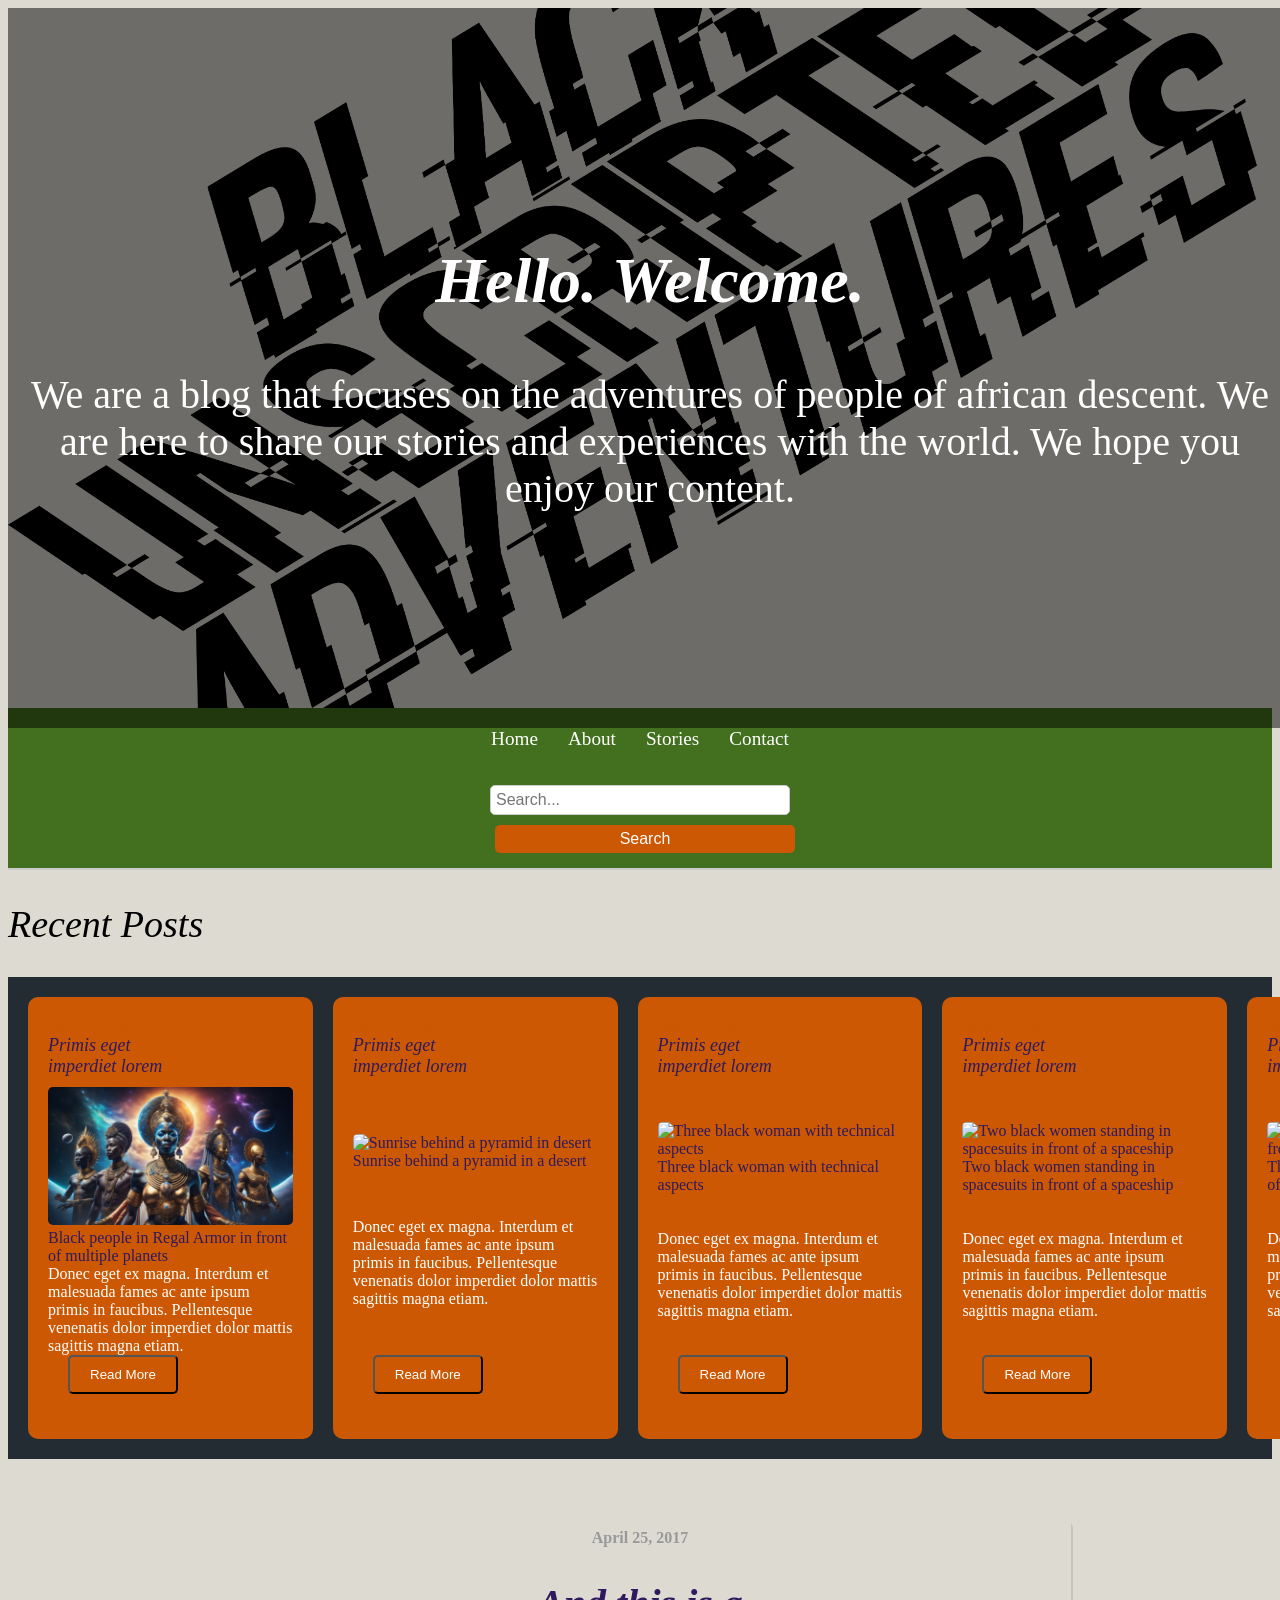
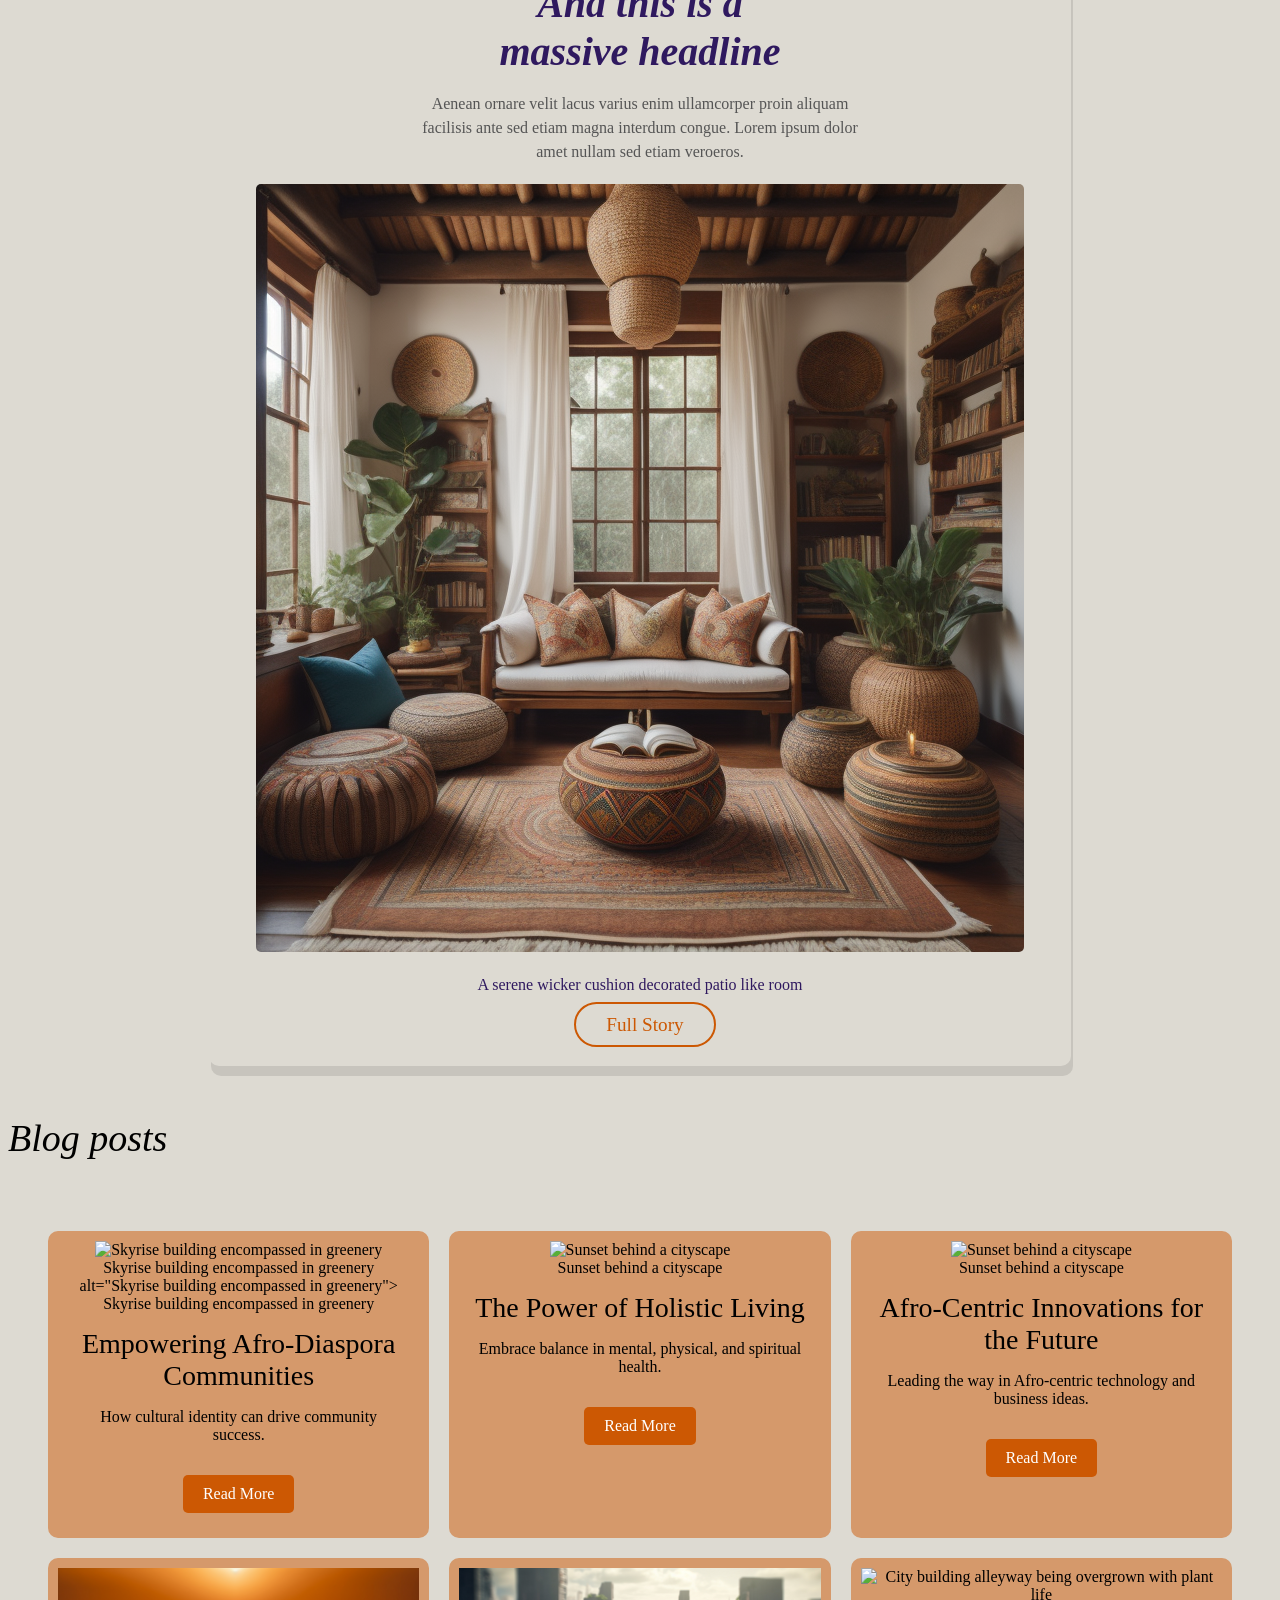
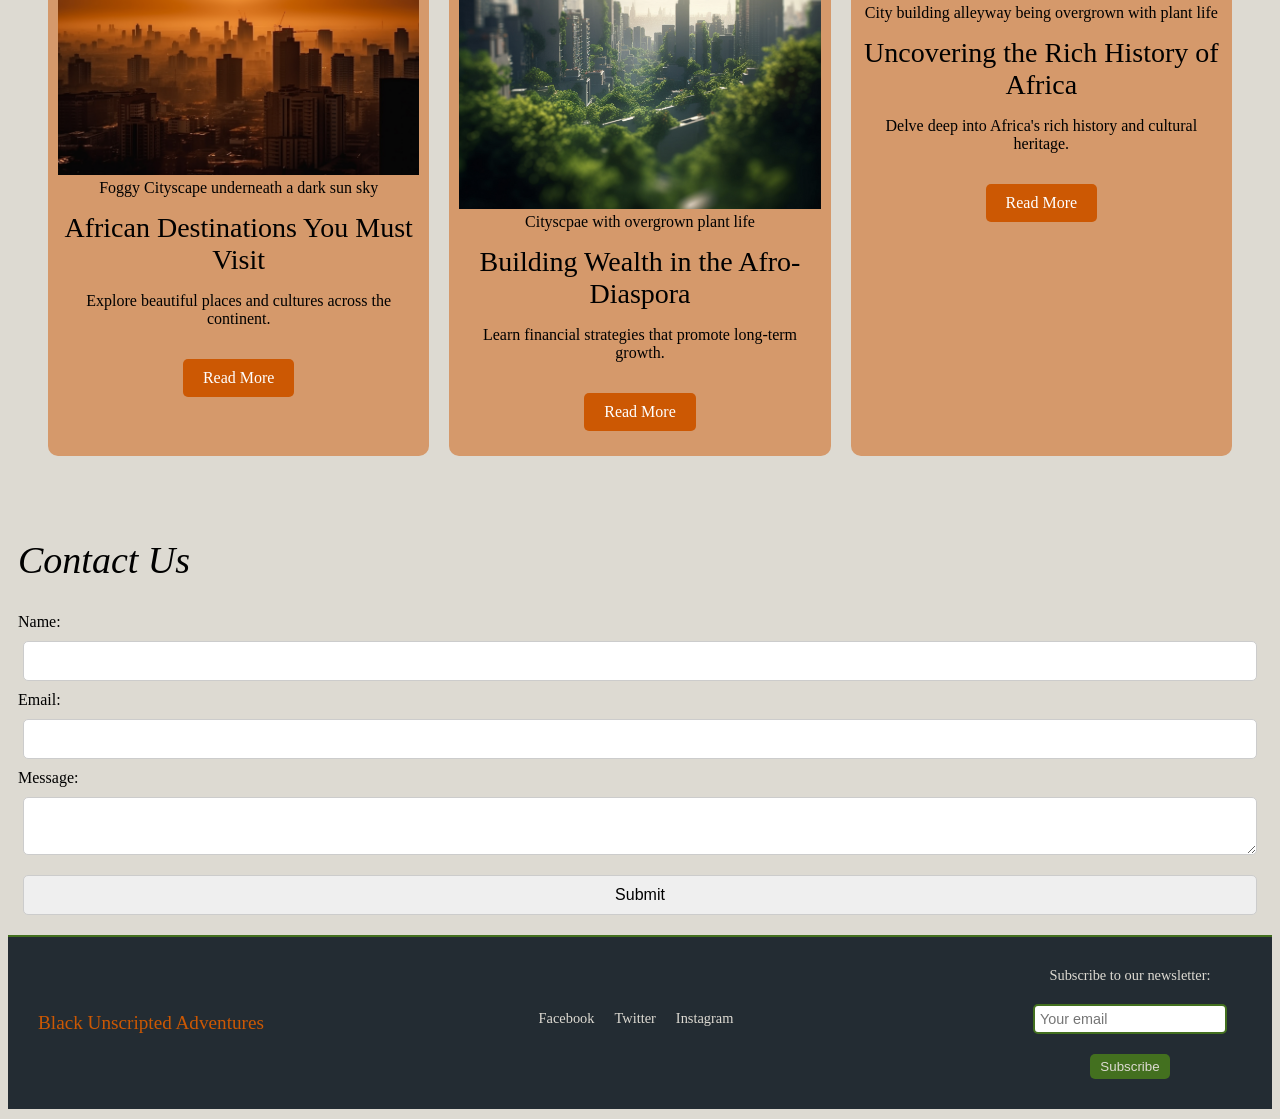
==== index.html @ 0877e968 "Change Location" ====
<!DOCTYPE html>
<html lang="en">
<head>
    <meta charset="UTF-8">
    <meta name="viewport" content="width=device-width, initial-scale=1.0">
    <title>Omegea Blog</title>
    <link rel="stylesheet" href="css/main.css">

</head>

<body>
<!--Header Section-->
<header class="hero">
    <div class="overlay">
        <h2><strong>Hello. Welcome.</strong></h2>
        <p>We are a blog that focuses on the adventures of people of african descent. We are here to share our stories
            and experiences with the world. We hope you enjoy our content.
        </p>
    </div>
</header>

<div class="site-header">
    <nav class="navbar">
        <ul>
            <li><a href="index.html">Home</a></li>
            <li><a href="pages/about.html">About</a></li>
            <li><a href="pages/stories.html">Stories</a></li>
            <li><a href="#contact-form">Contact</a></li>
        </ul>
    </nav>

    <!--Search Bar-->
    <div class="search-bar">
        <form action="/search" method="get">
            <input type="search" id="site-search" placeholder="Search..." name="site-search"
                   aria-label="Search through site content">
            <button>Search</button>
        </form>
    </div>
</div>

<main>
    <!--Featured Posts Carousel-->
    <section id="carousel-cards">
        <h2>
            Recent Posts
        </h2>
        <div id="carousel" class="carousel">
            <div class="carousel-item">
                <header>
                    <span class="date">April 22, 2017</span>
                    <h2><a href="pages/blog-post.html">Primis eget<br/>imperdiet lorem</a></h2>
                </header>
                <a href="pages/blog-post.html" class="image fit"> <img
                        src="assets/images/stock/7.png" alt="Black people in regal armor in front of planets"/><figcaption>Black people in Regal Armor in front of multiple planets</figcaption></a>
                <p>Donec eget ex magna. Interdum et malesuada fames ac ante ipsum primis in faucibus. Pellentesque
                    venenatis dolor imperdiet dolor mattis sagittis magna etiam.</p>
                <ul class="actions special">
                    <li><a href="pages/blog-post.html">
                        <button class="read-more" type="button">Read More</button>
                    </a></li>
                </ul>
            </div>

            <div class="carousel-item">
                <header>
                    <span class="date">April 22, 2017</span>
                    <h2><a href="pages/blog-post.html">Primis eget<br/>imperdiet lorem</a></h2>
                </header>
                <a href="pages/blog-post.html" class="image fit"> <img
                        src="assets/images/stock/8.jpg" alt="Sunrise behind a pyramid in desert"/><figcaption>Sunrise behind a pyramid in a desert</figcaption></a>
                <p>Donec eget ex magna. Interdum et malesuada fames ac ante ipsum primis in faucibus. Pellentesque
                    venenatis dolor imperdiet dolor mattis sagittis magna etiam.</p>
                <ul class="actions special">
                    <li><a href="pages/blog-post.html">
                        <button class="read-more" type="button">Read More</button>
                    </a></li>
                </ul>
            </div>

            <div class="carousel-item">
                <header>
                    <span class="date">April 22, 2017</span>
                    <h2><a href="pages/blog-post.html">Primis eget<br/>imperdiet lorem</a></h2>
                </header>
                <a href="pages/blog-post.html" class="image fit"> <img
                        src="assets/images/stock/9.png" alt="Three black woman with technical aspects"/><figcaption>Three black woman with technical aspects</figcaption></a>
                <p>Donec eget ex magna. Interdum et malesuada fames ac ante ipsum primis in faucibus. Pellentesque
                    venenatis dolor imperdiet dolor mattis sagittis magna etiam.</p>
                <ul class="actions special">
                    <li><a href="pages/blog-post.html">
                        <button class="read-more" type="button">Read More</button>
                    </a></li>
                </ul>
            </div>

            <div class="carousel-item">
                <header>
                    <span class="date">April 22, 2017</span>
                    <h2><a href="pages/blog-post.html">Primis eget<br/>imperdiet lorem</a></h2>
                </header>
                <a href="pages/blog-post.html" class="image fit"> <img
                        src="assets/images/stock/10.png" alt="Two black women standing in spacesuits in front of a spaceship"/><figcaption>Two black women standing in spacesuits in front of a spaceship</figcaption></a>
                <p>Donec eget ex magna. Interdum et malesuada fames ac ante ipsum primis in faucibus. Pellentesque
                    venenatis dolor imperdiet dolor mattis sagittis magna etiam.</p>
                <ul class="actions special">
                    <li><a href="pages/blog-post.html">
                        <button class="read-more" type="button">Read More</button>
                    </a></li>
                </ul>
            </div>

            <div class="carousel-item">
                <header>
                    <span class="date">April 22, 2017</span>
                    <h2><a href="pages/blog-post.html">Primis eget<br/>imperdiet lorem</a></h2>
                </header>
                <a href="pages/blog-post.html" class="image fit"> <img
                        src="assets/images/stock/11.png" alt="Three black women standing in front of a open space of a spaceship"/><figcaption>Three black women standing in front of a open space of a spaceship</figcaption></a>
                <p>Donec eget ex magna. Interdum et malesuada fames ac ante ipsum primis in faucibus. Pellentesque
                    venenatis dolor imperdiet dolor mattis sagittis magna etiam.</p>
                <ul class="actions special">
                    <li><a href="pages/blog-post.html">
                        <button class="read-more" type="button">Read More</button>
                    </a></li>
                </ul>
            </div>

            <div class="carousel-item">
                <header>
                    <span class="date">April 22, 2017</span>
                    <h2><a href="pages/blog-post.html">Primis eget<br/>imperdiet lorem</a></h2>
                </header>
                <a href="pages/blog-post.html" class="image fit"> <img
                        src="assets/images/stock/12.png" alt="Two black women walking away from floating spaceship"/><figcaption>Two black women walking away from floating spaceship</figcaption></a>
                <p>Donec eget ex magna. Interdum et malesuada fames ac ante ipsum primis in faucibus. Pellentesque
                    venenatis dolor imperdiet dolor mattis sagittis magna etiam.</p>
                <ul class="actions special">
                    <li><a href="pages/blog-post.html">
                        <button class="read-more" type="button">Read More</button>
                    </a></li>
                </ul>
            </div>

            <div class="carousel-item">
                <header>
                    <span class="date">April 22, 2017</span>
                    <h2><a href="pages/blog-post.html">Primis eget<br/>imperdiet lorem</a></h2>
                </header>
                <a href="pages/blog-post.html" class="image fit"> <img
                        src="assets/images/stock/13.png" alt="Children in furturistic clothes standing in forest"/><figcaption>Children in furturistic clothes standing in forest</figcaption>/></a>
                <p>Donec eget ex magna. Interdum et malesuada fames ac ante ipsum primis in faucibus. Pellentesque
                    venenatis dolor imperdiet dolor mattis sagittis magna etiam.</p>
                <ul class="actions special">
                    <li><a href="pages/blog-post.html">
                        <button class="read-more" type="button">Read More</button>
                    </a></li>
                </ul>
            </div>

            </div>


    </section>

    <section id="featured-posts">

        <div class="post-featured">
            <header class="major">
                <span class="date">April 25, 2017</span>
                <h2><a href="pages/blog-post.html">And this is a<br/>
                    massive headline</a></h2>
                <p>Aenean ornare velit lacus varius enim ullamcorper proin aliquam<br/>
                    facilisis ante sed etiam magna interdum congue. Lorem ipsum dolor<br/>
                    amet nullam sed etiam veroeros.</p>
            </header>
            <a href="pages/blog-post.html"><img src="assets/images/stock/14.png" alt="A serene wicker cushion decorated patio like room"/><figcaption>A serene wicker cushion decorated patio like room</figcaption></a>
            <ul class="actions special">
                <li><a href="pages/blog-post.html" class="button large">Full Story</a></li>
            </ul>
        </div>

    </section>

    <h2>Blog posts</h2>
    <section class="blog-grid">

        <div class="post-card" data-category="afro-diaspora">
            <img src="assets/images/stock/1.jpg" alt="Skyrise building encompassed in greenery"><figcaption>Skyrise building encompassed in greenery</figcaption>alt="Skyrise building encompassed in greenery"><figcaption>Skyrise building encompassed in greenery</figcaption>
            <h3>Empowering Afro-Diaspora Communities</h3>
            <p>How cultural identity can drive community success.</p>
            <a href="../pages/blog-post.html" class="read-more">Read More</a>
        </div>

        <div class="post-card" data-category="holistic-lifestyle">
            <img src="assets/images/stock/2.jpg" alt="Sunset behind a cityscape"><figcaption>Sunset behind a cityscape</figcaption>
            <h3>The Power of Holistic Living</h3>
            <p>Embrace balance in mental, physical, and spiritual health.</p>
            <a href="../pages/blog-post.html" class="read-more">Read More</a>
        </div>

        <div class="post-card" data-category="innovation">
            <img src="assets/images/stock/3.jpg" alt="Sunset behind a cityscape"><figcaption>Sunset behind a cityscape</figcaption>
            <h3>Afro-Centric Innovations for the Future</h3>
            <p>Leading the way in Afro-centric technology and business ideas.</p>
            <a href="../pages/blog-post.html" class="read-more">Read More</a>
        </div>

        <div class="post-card" data-category="travel">
            <img src="assets/images/stock/4.jpg" alt="Foggy Cityscape underneath a dark sun sky"><figcaption>Foggy Cityscape underneath a dark sun sky</figcaption>
            <h3>African Destinations You Must Visit</h3>
            <p>Explore beautiful places and cultures across the continent.</p>
            <a href="../pages/blog-post.html" class="read-more">Read More</a>
        </div>

        <div class="post-card" data-category="finance">
            <img src="assets/images/stock/5.jpg" alt="Cityscpae with overgrown plant life"><figcaption>Cityscpae with overgrown plant life</figcaption>
            <h3>Building Wealth in the Afro-Diaspora</h3>
            <p>Learn financial strategies that promote long-term growth.</p>
            <a href="../pages/blog-post.html" class="read-more">Read More</a>
        </div>

        <div class="post-card" data-category="african-history">
            <img src="assets/images/stock/6.jpg" alt="City building alleyway being overgrown with plant life"><figcaption>City building alleyway being overgrown with plant life</figcaption>
            <h3>Uncovering the Rich History of Africa</h3>
            <p>Delve deep into Africa's rich history and cultural heritage.</p>
            <a href="../pages/blog-post.html" class="read-more">Read More</a>
        </div>

    </section>

</main>


<div id="contact-form">
    <h2>Contact Us</h2>
    <form action="submit">
        <label for="name">Name:</label>
        <input type="text" id="name" name="name">
        <label for="email">Email:</label>
        <input type="email" id="email" name="email">
        <label for="message">Message:</label>
        <textarea id="message" name="message"></textarea>
        <input type="submit" value="Submit">
    </form>
</div>

<footer>

    <div class="footer-grid">

        <h3>Black Unscripted Adventures</h3>

        <div class="social-media">
            <ul>
                <li><a href="https://www.facebook.com">Facebook</a></li>
                <li><a href="https://twitter.com/?lang=en">Twitter</a></li>
                <li><a href="https://www.instagram.com/">Instagram</a></li>
            </ul>
        </div>

        <div class="subscribe-form">
            <form class="subscribe-form" action="/subscribe" method="post">
                <label for="subscribe-email">Subscribe to our newsletter:</label>
                <input type="email" id="subscribe-email" name="subscribe-email" placeholder="Your email">
                <button type="submit">Subscribe</button>
            </form>
        </div>
        <!--<nav>-->
        <!--    <ul>-->
        <!--        <li><a href="index.html">Home</a></li>-->
        <!--        <li><a href="pages/about.html">About</a></li>-->
        <!--        <li><a href="pages/stories.html">Stories</a></li>-->
        <!--        <li><a href="#contact-form">Contact</a></li>-->
        <!--    </ul>-->
        <!--</nav>-->

    </div>

</footer>

</body>
</html>
---- css/main.css ----
@import url('header.css');
@import url('footer.css');
@import url('author-info.css');
@import url('responsive.css');
@import url('blog-cards.css');
@import url('carousel.css');
@import url('feature-post.css');
@import url('catergories.css');

/* CSS HEX */
/*--tawny:#cc5803ff;*/
/*--buff: #d5996bff;*/
/*--rose-taupe: #825965ff;*/
/*--russian-violet: #2f195fff;*/
/*--fern-green: #43701fff;*/
/*--timberwolf: #dddad2ff;*/
/*--gunmetal: #232c33ff;*/
/*--harvest-gold: #cc912dff;*/

/*!* CSS HSL *!*/
/*--tawny: hsla(25, 97%, 41%, 1);*/
/*--buff: hsla(26, 56%, 63%, 1);*/
/*--rose-taupe: hsla(342, 19%, 43%, 1);*/
/*--russian-violet: hsla(259, 58%, 24%, 1);*/
/*--fern-green: hsla(93, 57%, 28%, 1);*/
/*--timberwolf: hsla(44, 14%, 85%, 1);*/
/*--gunmetal: hsla(206, 19%, 17%, 1);*/
/*--harvest-gold: hsla(38, 64%, 49%, 1);*/

/*--tawny: rgba(204, 88, 3, 1);*/
/*--buff: rgba(213, 153, 107, 1);*/
/*--rose-taupe: rgba(130, 89, 101, 1);*/
/*--russian-violet: rgba(47, 25, 95, 1);*/
/*--fern-green: rgba(67, 112, 31, 1);*/
/*--timberwolf: rgba(221, 218, 210, 1);*/
/*--gunmetal: rgba(35, 44, 51, 1);*/
/*--harvest-gold: rgba(204, 145, 45, 1);*/

body {
    background-color: #dddad2ff;
}

div {
    padding: 10px;
}


/* Elements */
h1 {
    font: small-caps 48px Georgia;
}

h2 {
    font: oblique 38px Optima;
}

h3 {
    font: 28px fantasy;
}

h4 {
    font: 20px Arial;
}

h5 {
    font: 18px "Times New Roman";
}

p {
    font: 16px "Times New Roman";
}

a {
    text-decoration: none;
    color: rgba(47, 25, 95, 1);
}

ul {
    list-style-type: none;
    margin: 0;
    padding: 0;
}

ol {
    list-style-type: none;
    margin: 0;
    padding: 0;
}

li {
    margin-right: 10px;
}

span {
    font-weight: bold;
    color: #cc5803;
}

form {
    display: flex;
    flex-direction: column;

}

form #site-search {
    display: flex;
    flex-direction: row;
    justify-content: center;
    align-items: flex-start;
}

input {
    padding: 10px 16px;
    margin: 10px 5px;
    border-radius: 5px;
    font-size: 16px;
    border: solid 1px #ccc;
}

textarea {
    padding: 10px 16px;
    margin: 10px 5px;
    border-radius: 5px;
    font-size: 16px;
    border: solid 1px #ccc;
}


.right-img {
    width: 400px;
    height: 400px;
    float: right;
    margin: 0 10px 10px 0;
}

.left-img {
    width: 400px;
    height: 400px;
    float: left;
    margin: 0 10px 10px 0;
}

.banner {
    width: 100%;
    height: 400px;
    display: flex;
    justify-content: center;
    align-items: center;
}

/* Text Content */


ul {
    padding-left: 20px;
}

ul li {
    margin-bottom: 10px;
}


.author {
    display: flex;
    align-items: center;
    gap: 20px;
    padding: 20px;
    border-radius: 10px;
    box-shadow: 0 4px 8px rgba(0, 0, 0, 0.1);
    margin-bottom: 20px;
}

.author img {
    width: 100px;
    height: 100px;
    border-radius: 50%;
    object-fit: cover;
    border: 2px solid #cc5803; /* Tawny */
}

.author-details h2 {
    margin: 5px 0;
    color: #2f195f; /* Russian Violet */
    font-weight: bold;
}

.author_info {
    font-size: 1rem;
    color: #43701f; /* Fern Green */
    margin: 3px 0;
}

.author_info#author_bio {
    font-style: italic;
    color: #825965; /* Rose Taupe */
}

blockquote {
    margin: 0;
    padding-left: 10px;
    border-left: 4px solid #cc5803; /* Tawny */
}
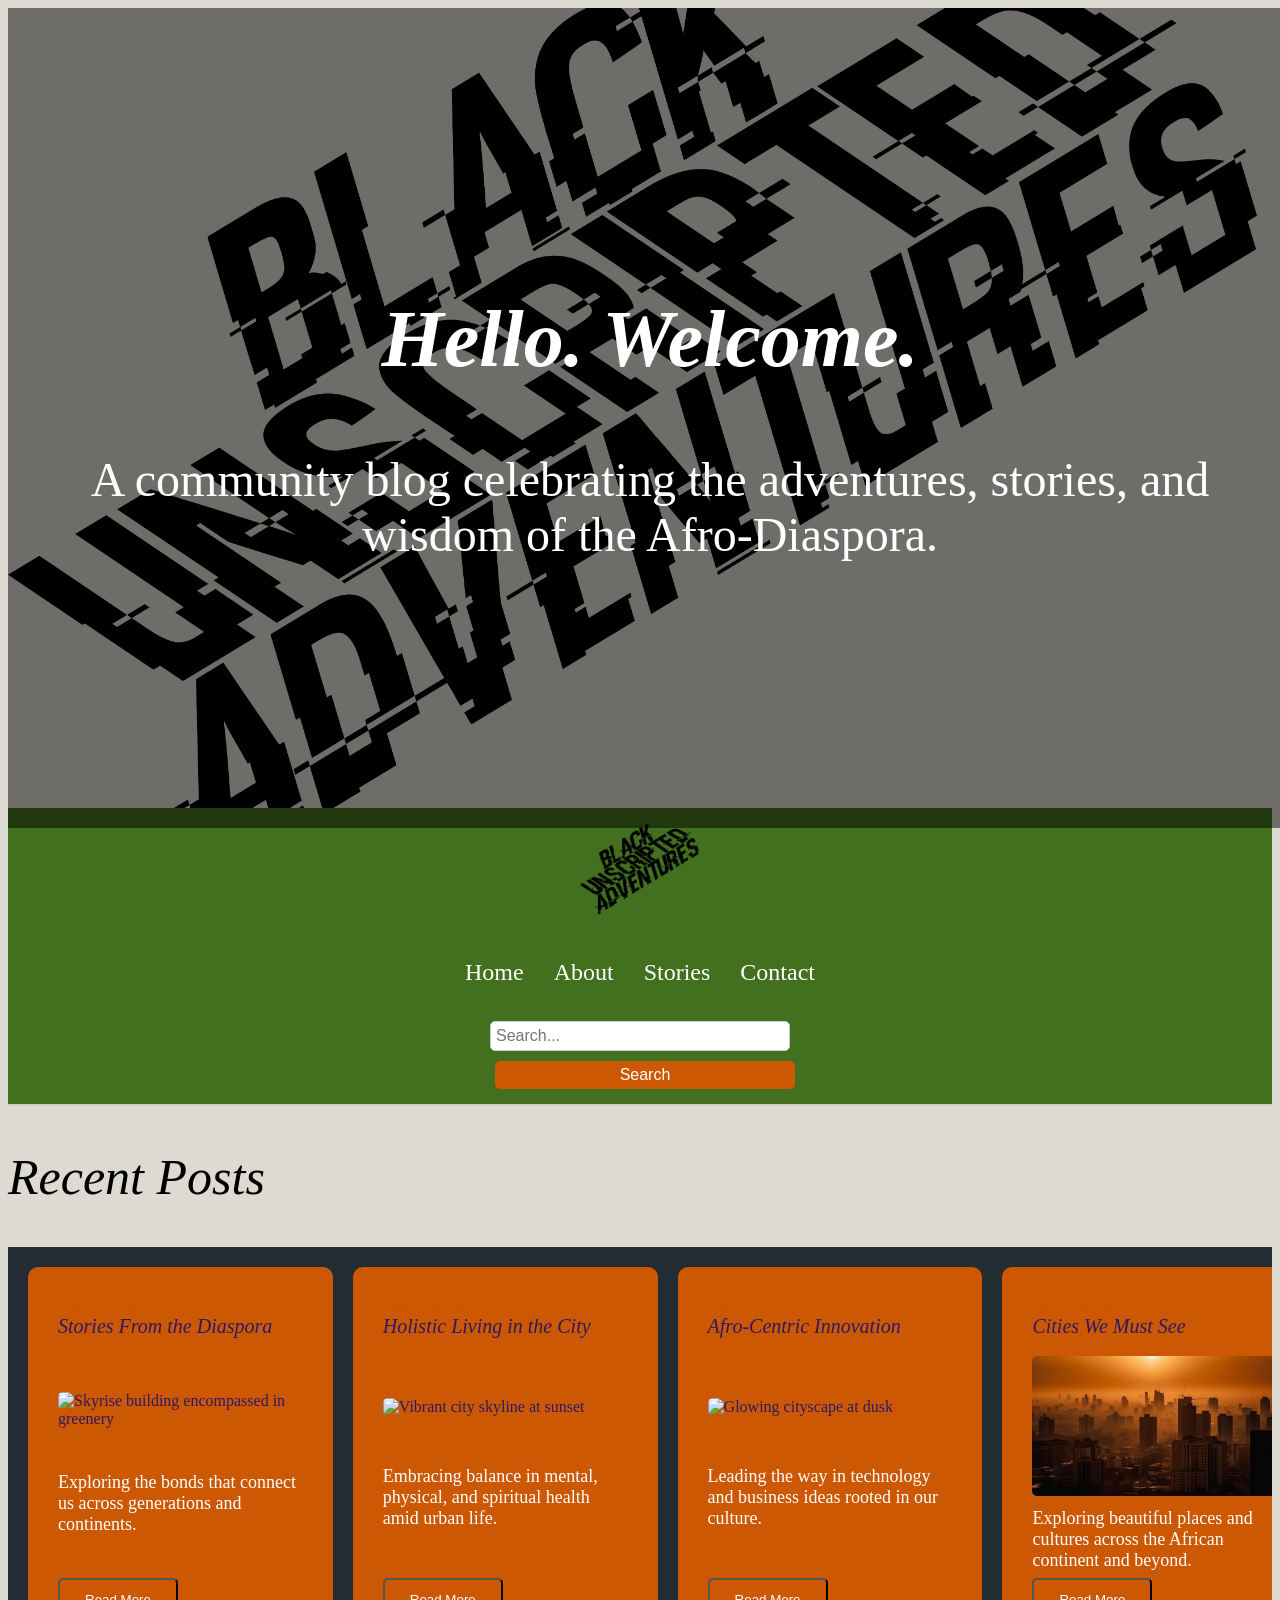
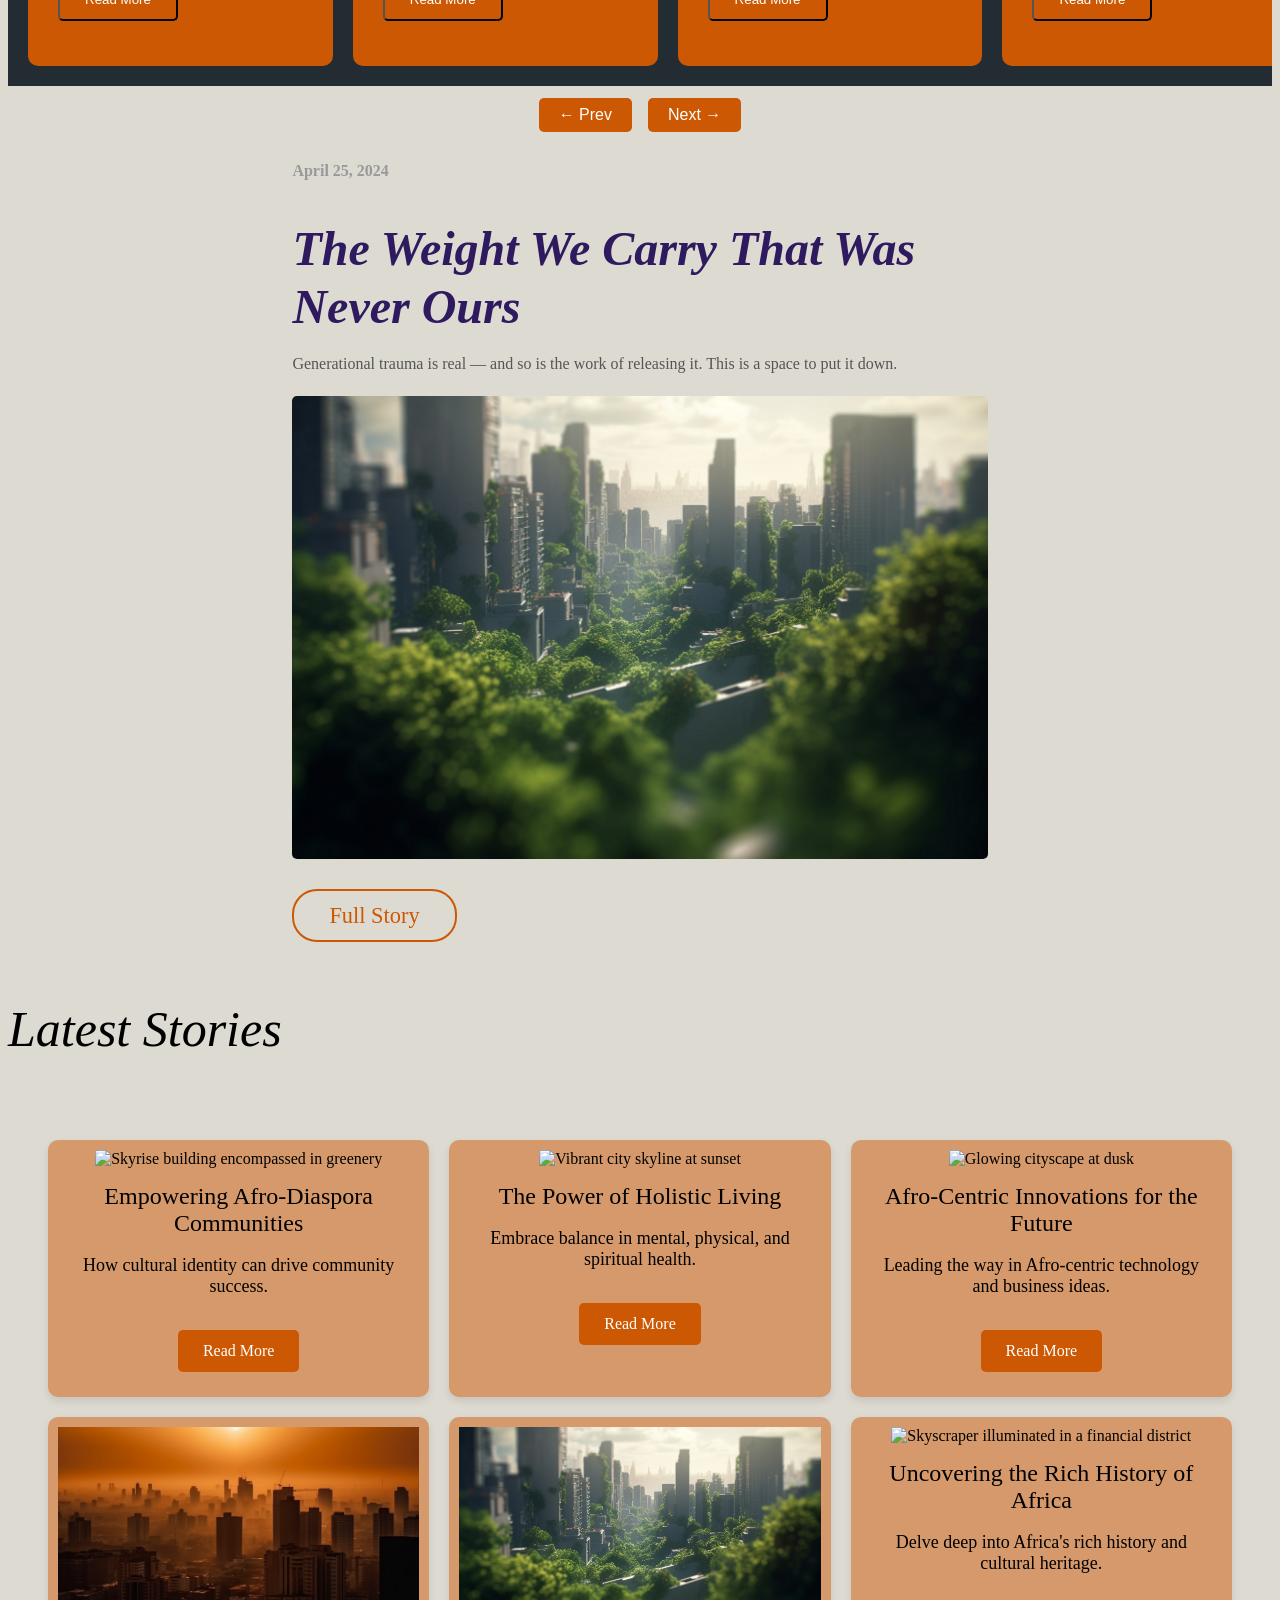
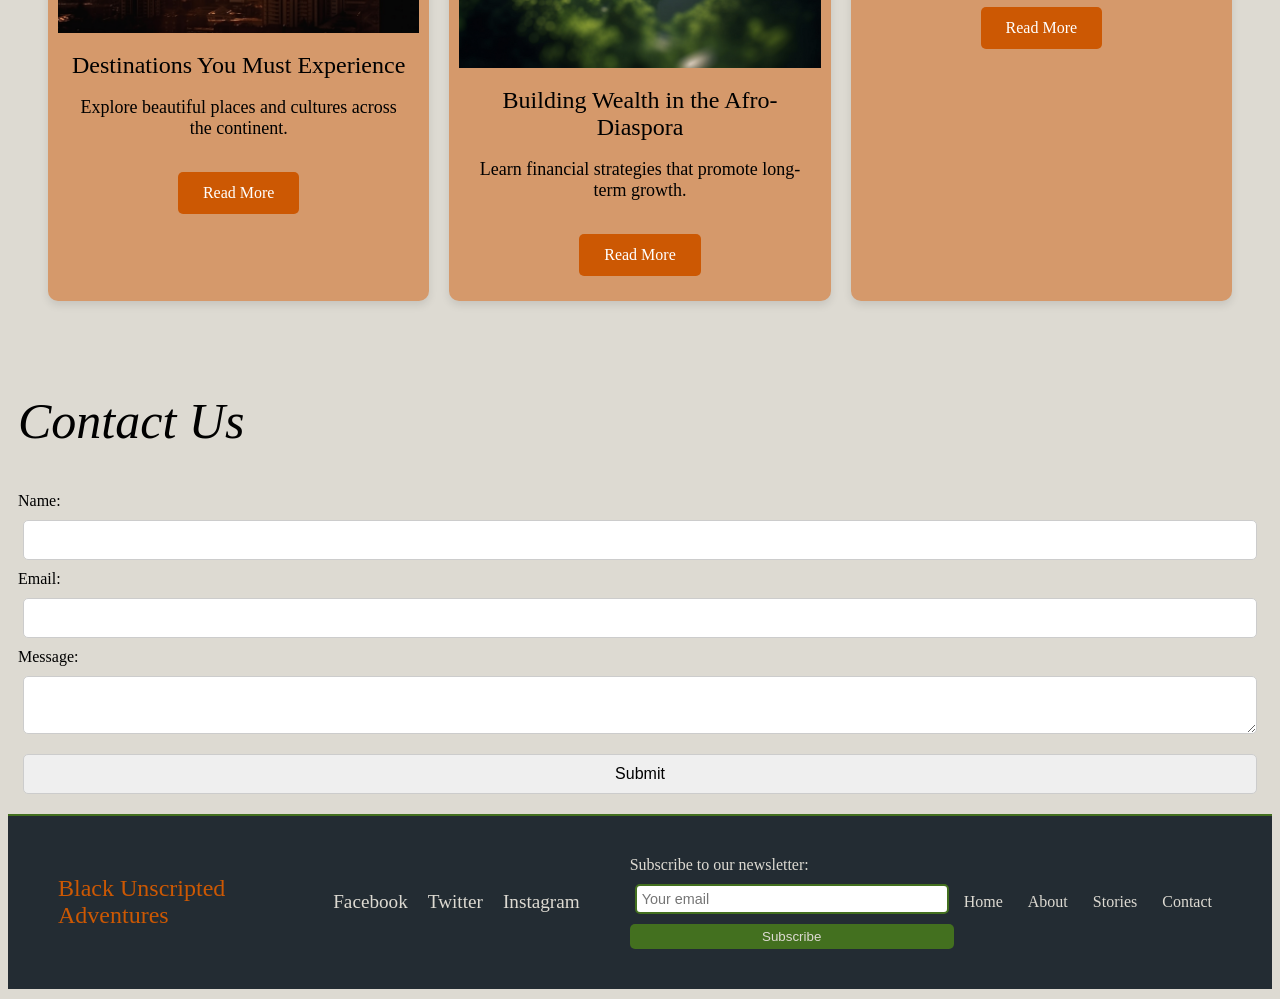
==== commit ff1eec8c: "Update index.html with new carousel controls and content enhancements" ====
--- a/index.html
+++ b/index.html
@@ -3,9 +3,32 @@
 <head>
     <meta charset="UTF-8">
     <meta name="viewport" content="width=device-width, initial-scale=1.0">
-    <title>Omegea Blog</title>
+    <title>Black Unscripted Adventures</title>
     <link rel="stylesheet" href="css/main.css">
-
+    <style>
+        .carousel-controls {
+            display: flex;
+            justify-content: center;
+            gap: 16px;
+            padding: 12px 0 0;
+        }
+        .carousel-controls button {
+            background-color: #cc5803;
+            color: #fff;
+            border: none;
+            border-radius: 5px;
+            padding: 8px 20px;
+            font-size: 1rem;
+            cursor: pointer;
+            transition: background-color 0.3s ease;
+        }
+        .carousel-controls button:hover {
+            background-color: #825965;
+        }
+        .active-category {
+            background-color: #2f195f !important;
+        }
+    </style>
 </head>
 
 <body>
@@ -13,13 +36,17 @@
 <header class="hero">
     <div class="overlay">
         <h2><strong>Hello. Welcome.</strong></h2>
-        <p>We are a blog that focuses on the adventures of people of african descent. We are here to share our stories
-            and experiences with the world. We hope you enjoy our content.
-        </p>
+        <p>A community blog celebrating the adventures, stories, and wisdom of the Afro-Diaspora.</p>
     </div>
 </header>
+ 
 
 <div class="site-header">
+    <div class="logo-container">
+        <a href="index.html">
+            <img src="assets/images/logo.png" alt="Black Unscripted Adventures logo" class="site-logo">
+        </a>
+    </div>
     <nav class="navbar">
         <ul>
             <li><a href="index.html">Home</a></li>
@@ -28,207 +55,175 @@
             <li><a href="#contact-form">Contact</a></li>
         </ul>
     </nav>
-
-    <!--Search Bar-->
     <div class="search-bar">
         <form action="/search" method="get">
             <input type="search" id="site-search" placeholder="Search..." name="site-search"
                    aria-label="Search through site content">
-            <button>Search</button>
+            <button type="submit">Search</button>
         </form>
     </div>
 </div>
+ 
 
 <main>
-    <!--Featured Posts Carousel-->
+    <!-- Recent Posts Carousel -->
     <section id="carousel-cards">
-        <h2>
-            Recent Posts
-        </h2>
+        <h2>Recent Posts</h2>
         <div id="carousel" class="carousel">
             <div class="carousel-item">
                 <header>
-                    <span class="date">April 22, 2017</span>
-                    <h2><a href="pages/blog-post.html">Primis eget<br/>imperdiet lorem</a></h2>
-                </header>
-                <a href="pages/blog-post.html" class="image fit"> <img
-                        src="assets/images/stock/7.png" alt="Black people in regal armor in front of planets"/><figcaption>Black people in Regal Armor in front of multiple planets</figcaption></a>
-                <p>Donec eget ex magna. Interdum et malesuada fames ac ante ipsum primis in faucibus. Pellentesque
-                    venenatis dolor imperdiet dolor mattis sagittis magna etiam.</p>
-                <ul class="actions special">
-                    <li><a href="pages/blog-post.html">
-                        <button class="read-more" type="button">Read More</button>
-                    </a></li>
-                </ul>
-            </div>
-
-            <div class="carousel-item">
-                <header>
-                    <span class="date">April 22, 2017</span>
-                    <h2><a href="pages/blog-post.html">Primis eget<br/>imperdiet lorem</a></h2>
-                </header>
-                <a href="pages/blog-post.html" class="image fit"> <img
-                        src="assets/images/stock/8.jpg" alt="Sunrise behind a pyramid in desert"/><figcaption>Sunrise behind a pyramid in a desert</figcaption></a>
-                <p>Donec eget ex magna. Interdum et malesuada fames ac ante ipsum primis in faucibus. Pellentesque
-                    venenatis dolor imperdiet dolor mattis sagittis magna etiam.</p>
-                <ul class="actions special">
-                    <li><a href="pages/blog-post.html">
-                        <button class="read-more" type="button">Read More</button>
-                    </a></li>
-                </ul>
-            </div>
-
-            <div class="carousel-item">
-                <header>
-                    <span class="date">April 22, 2017</span>
-                    <h2><a href="pages/blog-post.html">Primis eget<br/>imperdiet lorem</a></h2>
-                </header>
-                <a href="pages/blog-post.html" class="image fit"> <img
-                        src="assets/images/stock/9.png" alt="Three black woman with technical aspects"/><figcaption>Three black woman with technical aspects</figcaption></a>
-                <p>Donec eget ex magna. Interdum et malesuada fames ac ante ipsum primis in faucibus. Pellentesque
-                    venenatis dolor imperdiet dolor mattis sagittis magna etiam.</p>
-                <ul class="actions special">
-                    <li><a href="pages/blog-post.html">
-                        <button class="read-more" type="button">Read More</button>
-                    </a></li>
-                </ul>
-            </div>
-
-            <div class="carousel-item">
-                <header>
-                    <span class="date">April 22, 2017</span>
-                    <h2><a href="pages/blog-post.html">Primis eget<br/>imperdiet lorem</a></h2>
-                </header>
-                <a href="pages/blog-post.html" class="image fit"> <img
-                        src="assets/images/stock/10.png" alt="Two black women standing in spacesuits in front of a spaceship"/><figcaption>Two black women standing in spacesuits in front of a spaceship</figcaption></a>
-                <p>Donec eget ex magna. Interdum et malesuada fames ac ante ipsum primis in faucibus. Pellentesque
-                    venenatis dolor imperdiet dolor mattis sagittis magna etiam.</p>
-                <ul class="actions special">
-                    <li><a href="pages/blog-post.html">
-                        <button class="read-more" type="button">Read More</button>
-                    </a></li>
-                </ul>
-            </div>
-
-            <div class="carousel-item">
-                <header>
-                    <span class="date">April 22, 2017</span>
-                    <h2><a href="pages/blog-post.html">Primis eget<br/>imperdiet lorem</a></h2>
-                </header>
-                <a href="pages/blog-post.html" class="image fit"> <img
-                        src="assets/images/stock/11.png" alt="Three black women standing in front of a open space of a spaceship"/><figcaption>Three black women standing in front of a open space of a spaceship</figcaption></a>
-                <p>Donec eget ex magna. Interdum et malesuada fames ac ante ipsum primis in faucibus. Pellentesque
-                    venenatis dolor imperdiet dolor mattis sagittis magna etiam.</p>
-                <ul class="actions special">
-                    <li><a href="pages/blog-post.html">
-                        <button class="read-more" type="button">Read More</button>
-                    </a></li>
-                </ul>
-            </div>
-
-            <div class="carousel-item">
-                <header>
-                    <span class="date">April 22, 2017</span>
-                    <h2><a href="pages/blog-post.html">Primis eget<br/>imperdiet lorem</a></h2>
-                </header>
-                <a href="pages/blog-post.html" class="image fit"> <img
-                        src="assets/images/stock/12.png" alt="Two black women walking away from floating spaceship"/><figcaption>Two black women walking away from floating spaceship</figcaption></a>
-                <p>Donec eget ex magna. Interdum et malesuada fames ac ante ipsum primis in faucibus. Pellentesque
-                    venenatis dolor imperdiet dolor mattis sagittis magna etiam.</p>
-                <ul class="actions special">
-                    <li><a href="pages/blog-post.html">
-                        <button class="read-more" type="button">Read More</button>
-                    </a></li>
-                </ul>
-            </div>
-
-            <div class="carousel-item">
-                <header>
-                    <span class="date">April 22, 2017</span>
-                    <h2><a href="pages/blog-post.html">Primis eget<br/>imperdiet lorem</a></h2>
-                </header>
-                <a href="pages/blog-post.html" class="image fit"> <img
-                        src="assets/images/stock/13.png" alt="Children in furturistic clothes standing in forest"/><figcaption>Children in furturistic clothes standing in forest</figcaption>/></a>
-                <p>Donec eget ex magna. Interdum et malesuada fames ac ante ipsum primis in faucibus. Pellentesque
-                    venenatis dolor imperdiet dolor mattis sagittis magna etiam.</p>
-                <ul class="actions special">
-                    <li><a href="pages/blog-post.html">
-                        <button class="read-more" type="button">Read More</button>
-                    </a></li>
-                </ul>
-            </div>
-
-            </div>
-
-
+                    <span class="date">April 22, 2024</span>
+                    <h2><a href="pages/blog-post.html">Stories From the Diaspora</a></h2>
+                </header>
+                <a href="pages/blog-post.html">
+                    <img src="assets/images/stock/1.jpg" alt="Skyrise building encompassed in greenery">
+                </a>
+                <p>Exploring the bonds that connect us across generations and continents.</p>
+                <ul class="actions special">
+                    <li><a href="pages/blog-post.html"><button class="read-more" type="button">Read More</button></a></li>
+                </ul>
+            </div>
+
+            <div class="carousel-item">
+                <header>
+                    <span class="date">April 18, 2024</span>
+                    <h2><a href="pages/blog-post.html">Holistic Living in the City</a></h2>
+                </header>
+                <a href="pages/blog-post.html">
+                    <img src="assets/images/stock/2.jpg" alt="Vibrant city skyline at sunset">
+                </a>
+                <p>Embracing balance in mental, physical, and spiritual health amid urban life.</p>
+                <ul class="actions special">
+                    <li><a href="pages/blog-post.html"><button class="read-more" type="button">Read More</button></a></li>
+                </ul>
+            </div>
+
+            <div class="carousel-item">
+                <header>
+                    <span class="date">April 14, 2024</span>
+                    <h2><a href="pages/blog-post.html">Afro-Centric Innovation</a></h2>
+                </header>
+                <a href="pages/blog-post.html">
+                    <img src="assets/images/stock/3.jpg" alt="Glowing cityscape at dusk">
+                </a>
+                <p>Leading the way in technology and business ideas rooted in our culture.</p>
+                <ul class="actions special">
+                    <li><a href="pages/blog-post.html"><button class="read-more" type="button">Read More</button></a></li>
+                </ul>
+            </div>
+
+            <div class="carousel-item">
+                <header>
+                    <span class="date">April 10, 2024</span>
+                    <h2><a href="pages/blog-post.html">Cities We Must See</a></h2>
+                </header>
+                <a href="pages/blog-post.html">
+                    <img src="assets/images/stock/4.jpg" alt="Misty urban cityscape at sunrise">
+                </a>
+                <p>Exploring beautiful places and cultures across the African continent and beyond.</p>
+                <ul class="actions special">
+                    <li><a href="pages/blog-post.html"><button class="read-more" type="button">Read More</button></a></li>
+                </ul>
+            </div>
+
+            <div class="carousel-item">
+                <header>
+                    <span class="date">April 5, 2024</span>
+                    <h2><a href="pages/blog-post.html">Building Generational Wealth</a></h2>
+                </header>
+                <a href="pages/blog-post.html">
+                    <img src="assets/images/stock/5.jpg" alt="Modern city skyline at night">
+                </a>
+                <p>Financial strategies that promote long-term growth for our communities.</p>
+                <ul class="actions special">
+                    <li><a href="pages/blog-post.html"><button class="read-more" type="button">Read More</button></a></li>
+                </ul>
+            </div>
+
+            <div class="carousel-item">
+                <header>
+                    <span class="date">April 1, 2024</span>
+                    <h2><a href="pages/blog-post.html">Roots & Resilience</a></h2>
+                </header>
+                <a href="pages/blog-post.html">
+                    <img src="assets/images/stock/6.jpg" alt="Skyscraper in a financial district">
+                </a>
+                <p>How our communities continue to thrive in the face of adversity.</p>
+                <ul class="actions special">
+                    <li><a href="pages/blog-post.html"><button class="read-more" type="button">Read More</button></a></li>
+                </ul>
+            </div>
+        </div>
+
+        <!-- Carousel nav buttons — these match the JS IDs -->
+        <div class="carousel-controls">
+            <button id="prevBtn" aria-label="Previous posts">&#8592; Prev</button>
+            <button id="nextBtn" aria-label="Next posts">Next &#8594;</button>
+        </div>
     </section>
 
+    <!-- Featured Post -->
     <section id="featured-posts">
-
         <div class="post-featured">
             <header class="major">
-                <span class="date">April 25, 2017</span>
-                <h2><a href="pages/blog-post.html">And this is a<br/>
-                    massive headline</a></h2>
-                <p>Aenean ornare velit lacus varius enim ullamcorper proin aliquam<br/>
-                    facilisis ante sed etiam magna interdum congue. Lorem ipsum dolor<br/>
-                    amet nullam sed etiam veroeros.</p>
+                <span class="date">April 25, 2024</span>
+                <h2><a href="pages/blog-post.html">The Weight We Carry That Was Never Ours</a></h2>
+                <p>Generational trauma is real — and so is the work of releasing it. This is a space to put it down.</p>
             </header>
-            <a href="pages/blog-post.html"><img src="assets/images/stock/14.png" alt="A serene wicker cushion decorated patio like room"/><figcaption>A serene wicker cushion decorated patio like room</figcaption></a>
+            <a href="pages/blog-post.html">
+                <img src="assets/images/stock/5.jpg" alt="Modern city skyline illuminated at night">
+            </a>
             <ul class="actions special">
                 <li><a href="pages/blog-post.html" class="button large">Full Story</a></li>
             </ul>
         </div>
-
     </section>
 
-    <h2>Blog posts</h2>
+    <!-- Blog Post Grid -->
+    <h2>Latest Stories</h2>
     <section class="blog-grid">
-
         <div class="post-card" data-category="afro-diaspora">
-            <img src="assets/images/stock/1.jpg" alt="Skyrise building encompassed in greenery"><figcaption>Skyrise building encompassed in greenery</figcaption>alt="Skyrise building encompassed in greenery"><figcaption>Skyrise building encompassed in greenery</figcaption>
+            <img src="assets/images/stock/1.jpg" alt="Skyrise building encompassed in greenery">
             <h3>Empowering Afro-Diaspora Communities</h3>
             <p>How cultural identity can drive community success.</p>
-            <a href="../pages/blog-post.html" class="read-more">Read More</a>
+            <a href="pages/blog-post.html" class="read-more">Read More</a>
         </div>
 
         <div class="post-card" data-category="holistic-lifestyle">
-            <img src="assets/images/stock/2.jpg" alt="Sunset behind a cityscape"><figcaption>Sunset behind a cityscape</figcaption>
+            <img src="assets/images/stock/2.jpg" alt="Vibrant city skyline at sunset">
             <h3>The Power of Holistic Living</h3>
             <p>Embrace balance in mental, physical, and spiritual health.</p>
-            <a href="../pages/blog-post.html" class="read-more">Read More</a>
+            <a href="pages/blog-post.html" class="read-more">Read More</a>
         </div>
 
         <div class="post-card" data-category="innovation">
-            <img src="assets/images/stock/3.jpg" alt="Sunset behind a cityscape"><figcaption>Sunset behind a cityscape</figcaption>
+            <img src="assets/images/stock/3.jpg" alt="Glowing cityscape at dusk">
             <h3>Afro-Centric Innovations for the Future</h3>
             <p>Leading the way in Afro-centric technology and business ideas.</p>
-            <a href="../pages/blog-post.html" class="read-more">Read More</a>
+            <a href="pages/blog-post.html" class="read-more">Read More</a>
         </div>
 
         <div class="post-card" data-category="travel">
-            <img src="assets/images/stock/4.jpg" alt="Foggy Cityscape underneath a dark sun sky"><figcaption>Foggy Cityscape underneath a dark sun sky</figcaption>
-            <h3>African Destinations You Must Visit</h3>
+            <img src="assets/images/stock/4.jpg" alt="Misty urban cityscape at sunrise">
+            <h3>Destinations You Must Experience</h3>
             <p>Explore beautiful places and cultures across the continent.</p>
-            <a href="../pages/blog-post.html" class="read-more">Read More</a>
+            <a href="pages/blog-post.html" class="read-more">Read More</a>
         </div>
 
         <div class="post-card" data-category="finance">
-            <img src="assets/images/stock/5.jpg" alt="Cityscpae with overgrown plant life"><figcaption>Cityscpae with overgrown plant life</figcaption>
+            <img src="assets/images/stock/5.jpg" alt="Modern skyscrapers illuminated at night">
             <h3>Building Wealth in the Afro-Diaspora</h3>
             <p>Learn financial strategies that promote long-term growth.</p>
-            <a href="../pages/blog-post.html" class="read-more">Read More</a>
+            <a href="pages/blog-post.html" class="read-more">Read More</a>
         </div>
 
         <div class="post-card" data-category="african-history">
-            <img src="assets/images/stock/6.jpg" alt="City building alleyway being overgrown with plant life"><figcaption>City building alleyway being overgrown with plant life</figcaption>
+            <img src="assets/images/stock/6.jpg" alt="Skyscraper illuminated in a financial district">
             <h3>Uncovering the Rich History of Africa</h3>
             <p>Delve deep into Africa's rich history and cultural heritage.</p>
-            <a href="../pages/blog-post.html" class="read-more">Read More</a>
-        </div>
-
+            <a href="pages/blog-post.html" class="read-more">Read More</a>
+        </div>
     </section>
-
 </main>
 
 
@@ -246,38 +241,33 @@
 </div>
 
 <footer>
-
     <div class="footer-grid">
-
         <h3>Black Unscripted Adventures</h3>
-
         <div class="social-media">
             <ul>
                 <li><a href="https://www.facebook.com">Facebook</a></li>
-                <li><a href="https://twitter.com/?lang=en">Twitter</a></li>
-                <li><a href="https://www.instagram.com/">Instagram</a></li>
+                <li><a href="https://twitter.com">Twitter</a></li>
+                <li><a href="https://www.instagram.com">Instagram</a></li>
             </ul>
         </div>
-
         <div class="subscribe-form">
-            <form class="subscribe-form" action="/subscribe" method="post">
+            <form action="/subscribe" method="post">
                 <label for="subscribe-email">Subscribe to our newsletter:</label>
                 <input type="email" id="subscribe-email" name="subscribe-email" placeholder="Your email">
                 <button type="submit">Subscribe</button>
             </form>
         </div>
-        <!--<nav>-->
-        <!--    <ul>-->
-        <!--        <li><a href="index.html">Home</a></li>-->
-        <!--        <li><a href="pages/about.html">About</a></li>-->
-        <!--        <li><a href="pages/stories.html">Stories</a></li>-->
-        <!--        <li><a href="#contact-form">Contact</a></li>-->
-        <!--    </ul>-->
-        <!--</nav>-->
-
-    </div>
-
+        <nav>
+            <ul>
+                <li><a href="index.html">Home</a></li>
+                <li><a href="pages/about.html">About</a></li>
+                <li><a href="pages/stories.html">Stories</a></li>
+                <li><a href="#contact-form">Contact</a></li>
+            </ul>
+        </nav>
+    </div>
 </footer>
 
+<script src="js/blog-site.js"></script>
 </body>
 </html>
--- a/css/main.css
+++ b/css/main.css
@@ -36,6 +36,7 @@
 /*--gunmetal: rgba(35, 44, 51, 1);*/
 /*--harvest-gold: rgba(204, 145, 45, 1);*/
 
+/* Base Styles */
 body {
     background-color: #dddad2ff;
 }
@@ -44,8 +45,7 @@
     padding: 10px;
 }
 
-
-/* Elements */
+/* Typography */
 h1 {
     font: small-caps 48px Georgia;
 }
@@ -75,18 +75,12 @@
     color: rgba(47, 25, 95, 1);
 }
 
-ul {
+ul, ol {
     list-style-type: none;
     margin: 0;
     padding: 0;
 }
 
-ol {
-    list-style-type: none;
-    margin: 0;
-    padding: 0;
-}
-
 li {
     margin-right: 10px;
 }
@@ -99,7 +93,6 @@
 form {
     display: flex;
     flex-direction: column;
-
 }
 
 form #site-search {
@@ -109,7 +102,7 @@
     align-items: flex-start;
 }
 
-input {
+input, textarea {
     padding: 10px 16px;
     margin: 10px 5px;
     border-radius: 5px;
@@ -117,23 +110,8 @@
     border: solid 1px #ccc;
 }
 
-textarea {
-    padding: 10px 16px;
-    margin: 10px 5px;
-    border-radius: 5px;
-    font-size: 16px;
-    border: solid 1px #ccc;
-}
-
-
-.right-img {
-    width: 400px;
-    height: 400px;
-    float: right;
-    margin: 0 10px 10px 0;
-}
-
-.left-img {
+/* Images */
+.right-img, .left-img {
     width: 400px;
     height: 400px;
     float: left;
@@ -147,18 +125,6 @@
     justify-content: center;
     align-items: center;
 }
-
-/* Text Content */
-
-
-ul {
-    padding-left: 20px;
-}
-
-ul li {
-    margin-bottom: 10px;
-}
-
 
 .author {
     display: flex;
@@ -201,4 +167,123 @@
     border-left: 4px solid #cc5803; /* Tawny */
 }
 
-
+/* Responsive Styles */
+
+/* Large devices (desktops, 1200px and up) */
+@media (min-width: 1200px) {
+    h1 {
+        font-size: 64px;
+    }
+
+    h2 {
+        font-size: 50px;
+    }
+
+    h3 {
+        font-size: 36px;
+    }
+
+    p {
+        font-size: 18px;
+    }
+
+    .right-img, .left-img {
+        width: 500px;
+        height: 500px;
+    }
+
+    .banner {
+        height: 500px;
+    }
+}
+
+/* Medium devices (tablets, 768px to 1199px) */
+@media (min-width: 768px) and (max-width: 1199px) {
+    h1 {
+        font-size: 48px;
+    }
+
+    h2 {
+        font-size: 38px;
+    }
+
+    h3 {
+        font-size: 28px;
+    }
+
+    p {
+        font-size: 16px;
+    }
+
+    .right-img, .left-img {
+        width: 350px;
+        height: 350px;
+    }
+
+    .banner {
+        height: 350px;
+    }
+
+    .author img {
+        width: 80px;
+        height: 80px;
+    }
+}
+
+/* Small devices (mobile phones, below 768px) */
+@media (max-width: 767px) {
+    body {
+        overflow-x: hidden;
+    }
+
+    .post-card {
+        width: 100%;
+        box-sizing: border-box;
+    }
+
+    .post-card img {
+        width: 100%;
+        height: auto;
+    }
+
+    .post-card h3, .post-card p, .post-card a {
+        padding: 0 10px;
+    }
+ h1 {
+        font-size: 32px;
+    }
+
+    h2 {
+        font-size: 24px;
+    }
+
+    h3 {
+        font-size: 20px;
+    }
+
+    p {
+        font-size: 14px;
+    }
+
+    .right-img, .left-img {
+        width: 250px;
+        height: 250px;
+        float: none; /* Remove float for smaller screens */
+        margin: 0 auto;
+    }
+
+    .banner {
+        height: 250px;
+    }
+
+    .author {
+        flex-direction: column;
+        align-items: flex-start;
+    }
+
+    .author img {
+        width: 60px;
+        height: 60px;
+    }
+}
+
